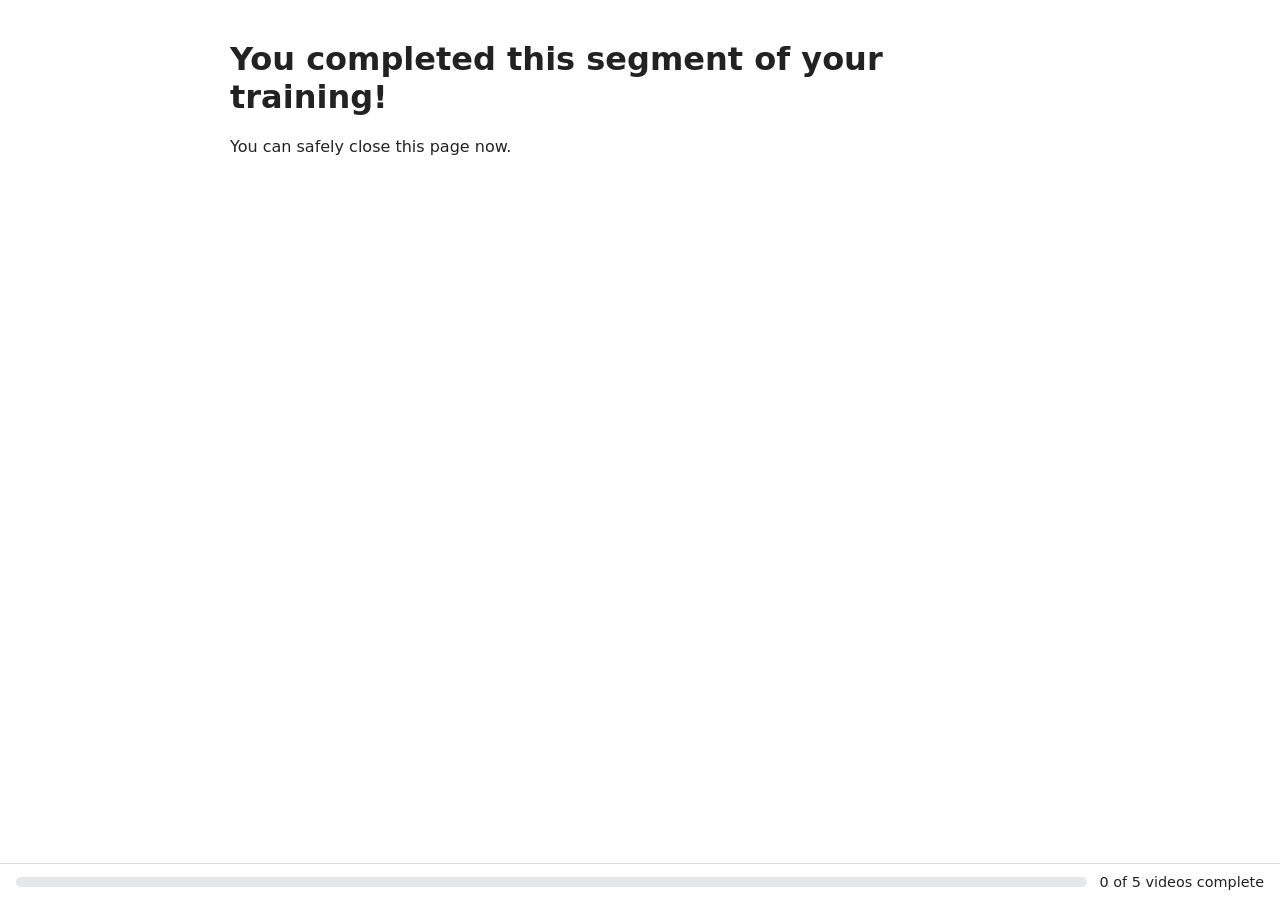
==== done.html @ 26d52979 "first commit" ====
<!DOCTYPE html><html><head><meta charset="utf-8"><meta name="viewport" content="width=device-width,initial-scale=1"><title>Training Complete</title><link rel="stylesheet" href="style.css"></head><body>
<!-- Shown after the sign-off is sent. Edit the message below if you like. -->
<h1>You completed this segment of your training!</h1>
<p>You can safely close this page now.</p>
<script src="config.js"></script><script src="app.js"></script>
</body></html>
---- style.css ----
body{font-family:system-ui,sans-serif;max-width:820px;margin:40px auto;padding:0 16px;color:#222}
.btn{display:inline-block;padding:10px 18px;background:#2563eb;color:#fff;border-radius:6px;text-decoration:none;border:0;cursor:pointer;font-size:1rem}
.btn.locked{background:#9ca3af;pointer-events:none}
.test{background:#dc2626;margin-left:8px}
#player{aspect-ratio:16/9;background:#000;margin:16px 0}#player iframe,#player video,#player #yt{width:100%;height:100%;border:0}
.ph{color:#fff;display:flex;align-items:center;justify-content:center;height:100%}
label{display:block;margin:12px 0 4px}input{width:100%;padding:8px;font-size:1rem}
/* Footer progress bar (fixed); body padding keeps content from being covered */
body{padding-bottom:70px}
#progress{position:fixed;left:0;right:0;bottom:0;background:#fff;border-top:1px solid #ddd;padding:10px 16px;display:flex;align-items:center;gap:12px;font-size:.9rem}
#progress .track{flex:1;height:10px;background:#e5e7eb;border-radius:5px;overflow:hidden}
#progress .fill{height:100%;background:#16a34a;transition:width .3s}
#progress .label{white-space:nowrap}
.center{text-align:center;min-height:80vh;display:flex;flex-direction:column;justify-content:center;align-items:center}
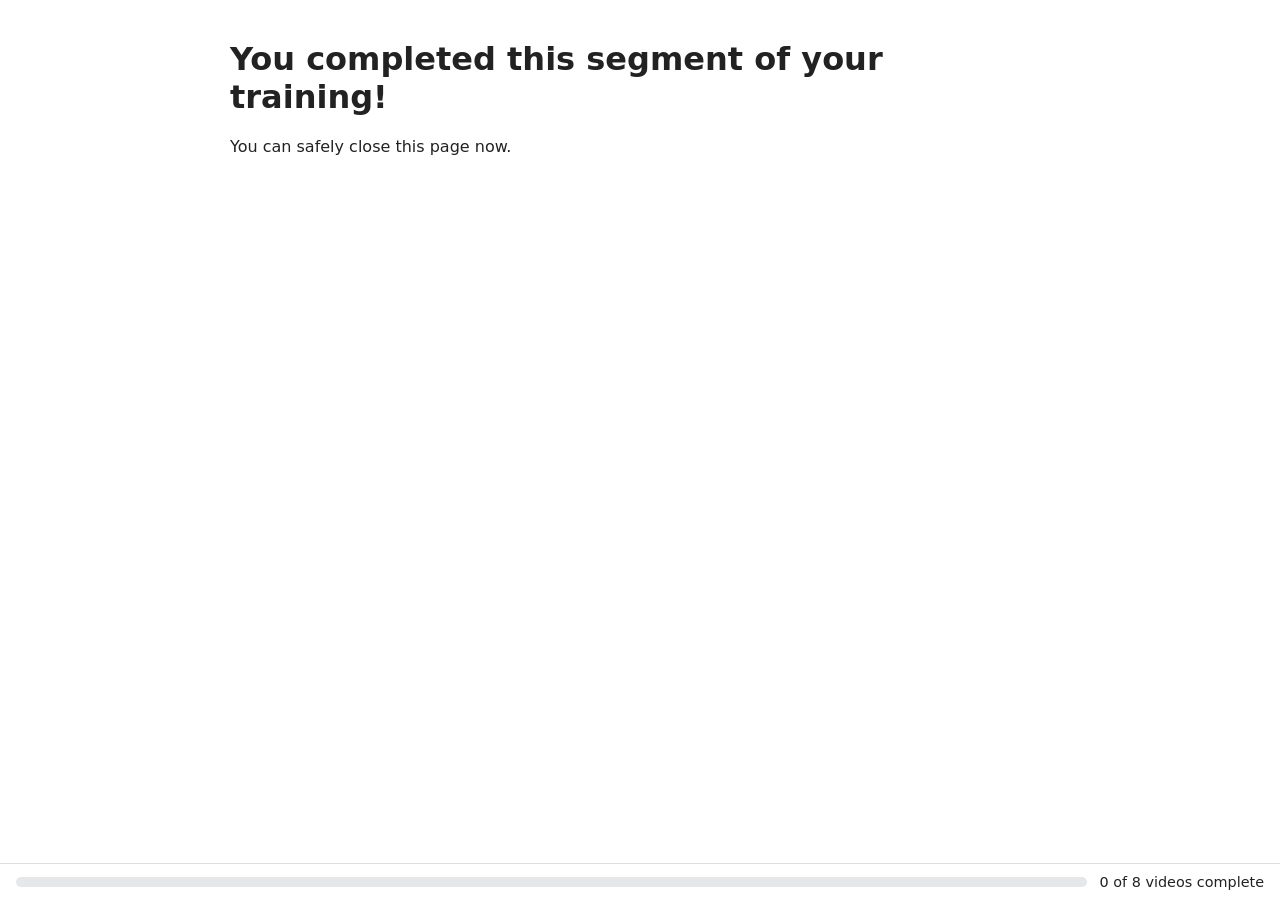
==== commit cb3ef280: "Add Doordash and new recap videos" ====
--- a/done.html
+++ b/done.html
@@ -1,5 +1,6 @@
-<!DOCTYPE html><html><head><meta charset="utf-8"><meta name="viewport" content="width=device-width,initial-scale=1"><title>Training Complete</title><link rel="stylesheet" href="style.css"></head><body>
-<!-- Shown after the sign-off is sent. Edit the message below if you like. -->
+<!DOCTYPE html><html><head><meta charset="utf-8"><meta name="viewport" content="width=device-width,initial-scale=1">
+    <title>Training Complete</title><link rel="stylesheet" href="style.css"></head><body>
+
 <h1>You completed this segment of your training!</h1>
 <p>You can safely close this page now.</p>
 <script src="config.js"></script><script src="app.js"></script>
--- a/style.css
+++ b/style.css
@@ -11,4 +11,6 @@
 #progress .track{flex:1;height:10px;background:#e5e7eb;border-radius:5px;overflow:hidden}
 #progress .fill{height:100%;background:#16a34a;transition:width .3s}
 #progress .label{white-space:nowrap}
-.center{text-align:center;min-height:80vh;display:flex;flex-direction:column;justify-content:center;align-items:center}+.center{text-align:center;min-height:80vh;display:flex;flex-direction:column;justify-content:center;align-items:center}
+/* Back button (grey, sits left of Next) */
+.btn.back{background:#6b7280;margin-right:8px}
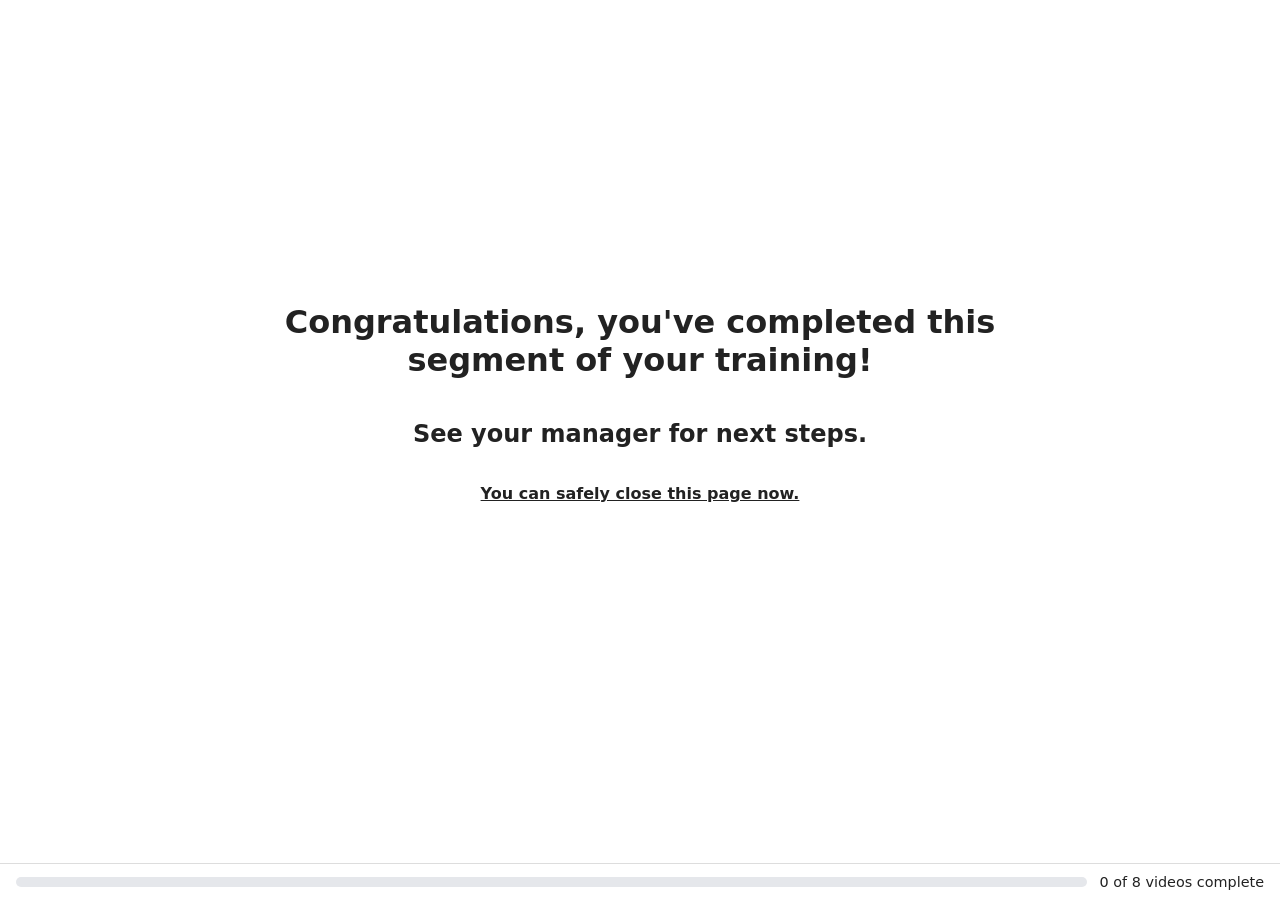
==== commit 6b25ccef: "Text Edits" ====
--- a/done.html
+++ b/done.html
@@ -1,7 +1,9 @@
 <!DOCTYPE html><html><head><meta charset="utf-8"><meta name="viewport" content="width=device-width,initial-scale=1">
     <title>Training Complete</title><link rel="stylesheet" href="style.css"></head><body>
-
-<h1>You completed this segment of your training!</h1>
-<p>You can safely close this page now.</p>
+<div class="center">
+<h1><b>Congratulations, you've completed this segment of your training!</b></h1>
+<h2> See your manager for next steps.</h2>
+<p><u><b>You can safely close this page now.</b></u></p>
+</div>
 <script src="config.js"></script><script src="app.js"></script>
 </body></html>
